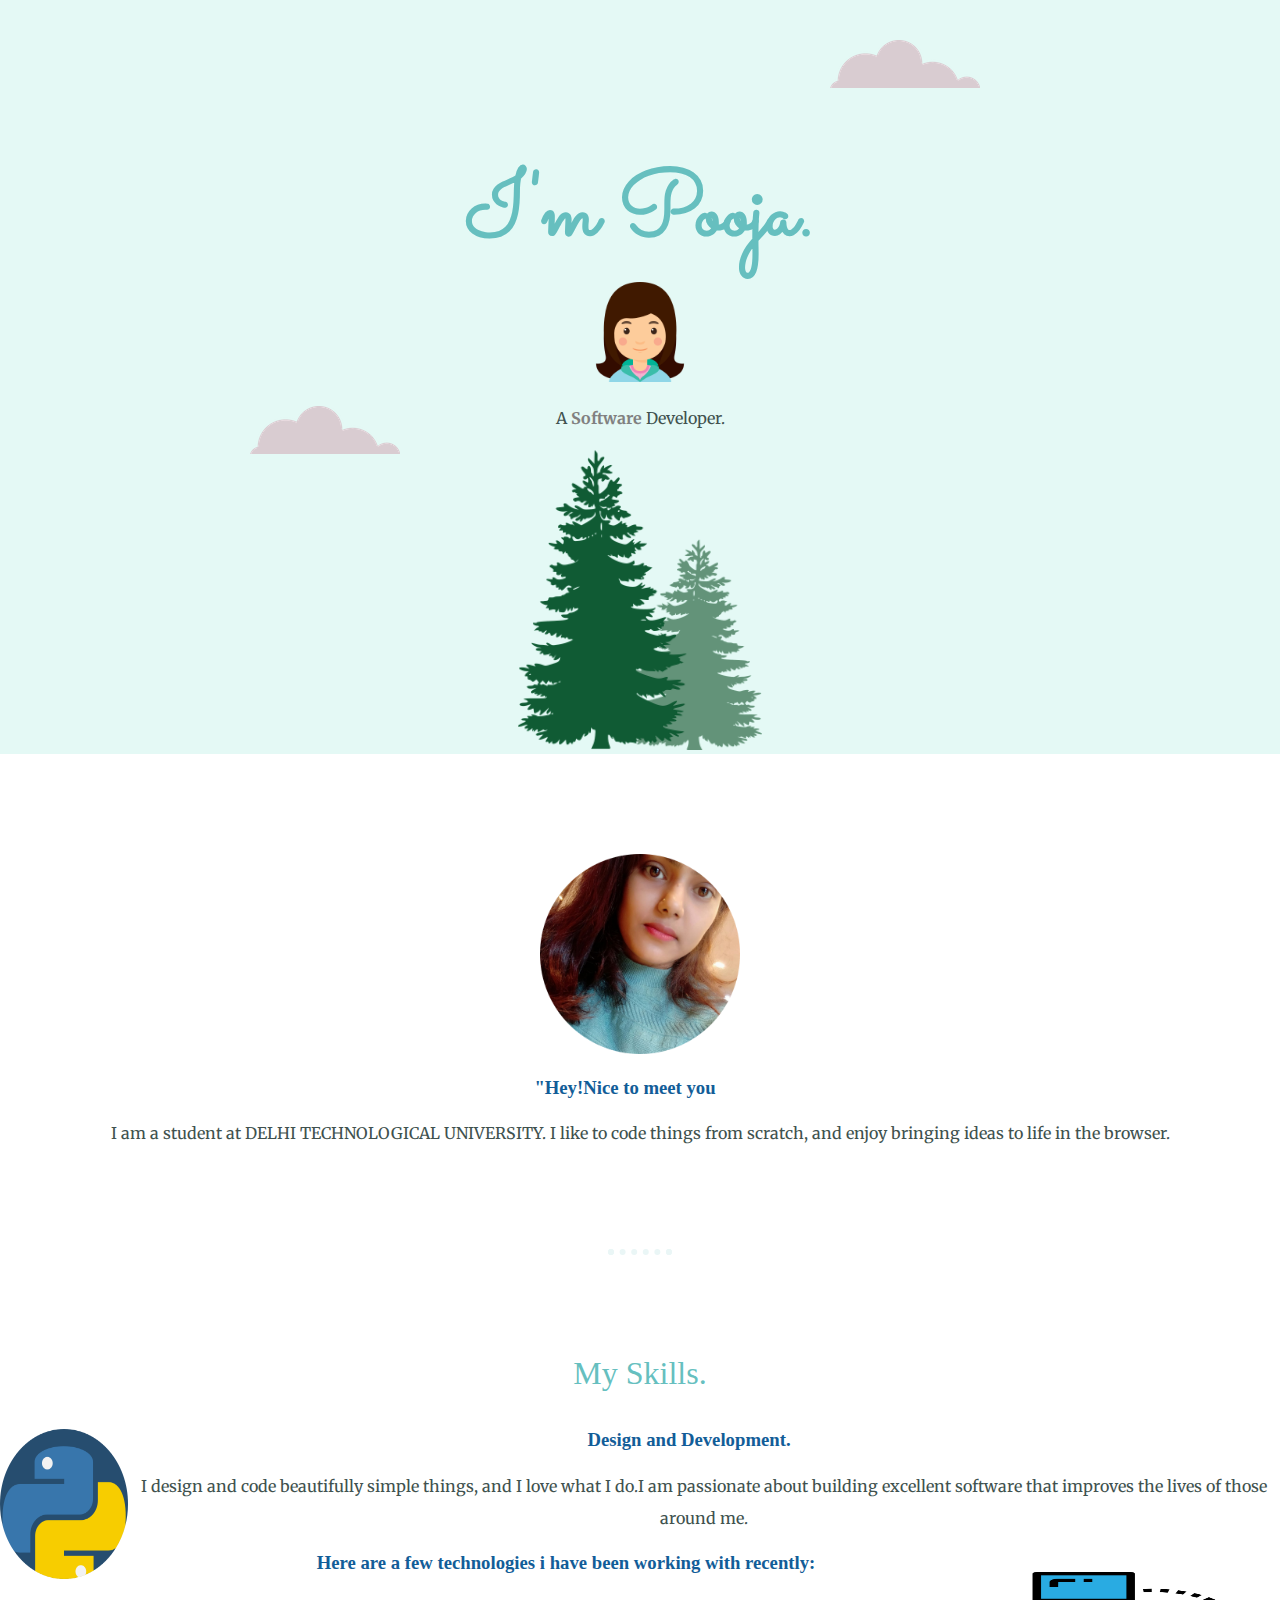
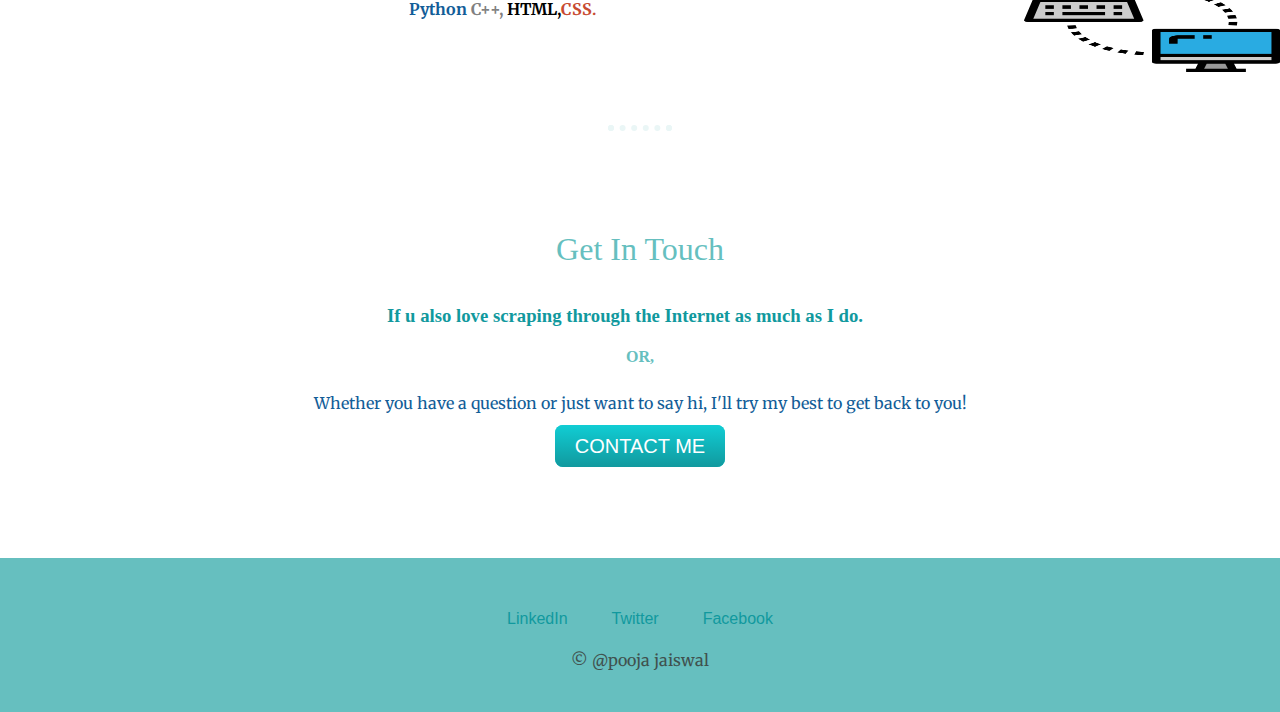
==== index.html @ f2bcefc9 "add initial cv website files" ====
<!doctype html>
<html lang="en">
<head>
    <meta charset="UTF-8">
    <meta name="viewport"
          content="width=device-width, user-scalable=no, initial-scale=1.0, maximum-scale=1.0, minimum-scale=1.0">
    <meta http-equiv="X-UA-Compatible" content="ie=edge">
    <title>POOJA'S personal site</title>
    <link rel="stylesheet"  href="css/styles.css">
<link rel="preconnect" href="https://fonts.gstatic.com">
<link href="https://fonts.googleapis.com/css2?family=Charmonman:wght@700&family=Merriweather:ital,wght@1,300&family=Metamorphous&family=Sacramento&display=swap" rel="stylesheet">

</head>
<body>
<div class="top-container">
<img class="top-cloud" src="images/cloud.png" alt="cloud img">
    <h1>I'm Pooja.</h1>
    <img src="images/girl.png" height="100px">
<p>A <span class="pro" style="color:grey;font-weight:bold">Software</span> Developer.</p>
    <img class="bottom-cloud" src="images/cloud.png" alt="cloud img">
    <img src="images/pine-trees-311512_1280.png" height=300px alt="tree img">
</div>
<div class="middle-container">
  <div class=".intro">
    <img src="images/circle-cropped.png"  height=200px alt="pooja profile pic">
    <h3 style="color:#125d98;">"Hey!Nice to meet you</h3>
    <p>I  am a student at DELHI TECHNOLOGICAL UNIVERSITY. I like to code things from scratch, and enjoy bringing ideas to life in the browser.</p>
  </div>
  <hr>
  <div class="skills">
    <h2>My Skills.</h2>
    <div class="skill-row">
      <img class="code-img" src="images/python.png" height="150px" alt="python img">
      <h3 style="color:#125d98;">Design and Development.</h3>
      <p> I design and code beautifully simple things, and I love what I do.I am passionate about building excellent software that improves the lives of those around me. </p>
    </div>
    <div class="skill-row">
      <img class="web-img" src="images/computer.png" height="100px" alt="computer img">
      <h3 style="color:#125d98;">Here are a few technologies i have been working with recently:</h3>
        <p><span class="pro" style="color:#125d98;font-weight:bold">Python  </span> <span class="pro" style="color:grey;font-weight:bold">C++,</span> <span class="pro" style="color:black;font-weight:bold">HTML,</span><span class="pro" style="color:#c84b31;font-weight:bold">CSS.</p>

    </div>
      </div>
<hr>

  <div class="contact-me">
    <h2>Get In Touch</h2>
    <h3>If u also love scraping through the Internet as much as I do.</h3>
      <h4> OR,</h4>
    <p style="color:#125d98;">Whether you have a question or just want to say hi, I'll try my best to get back to you!</p>
    <a class="btn" href="contact.html">CONTACT ME</a>
  </div>
</div>



<div class="bottom-container">
  <a class="footer-link" href="https://www.linkedin.com/in/pooja-jaiswal-2958ba208//">LinkedIn</a>
  <a class="footer-link" href="https://twitter.com/">Twitter</a>
  <a class="footer-link" href="https://www.facebook.com/profile.php?id=100026460905051">Facebook</a>
  <p>© @pooja jaiswal</p>
</div>


</body>
</html>
---- css/styles.css ----
body {
  color: #40514E;
  margin: 0;
  text-align: center;
  font-family: 'Merriweather', serif;
}

h1 {
  color: #66BFBF;
  font-size: 5.625rem;
  margin: 50px auto 0 auto;
  font-family: 'Sacramento', cursive;
}

h2 {
  color: #66BFBF;
  font-family: 'Viaoda Libre', cursive;
  font-size: 2.0rem;
  font-weight: normal;
  padding-bottom: 10px;
}

h3 {
  color: #11999E;
  font-family: 'Amatic SC', cursive;
  padding-right:30px;
  padding-top:0px;
  width=30%
}

h4{
color: #66BFBF;
  font-family: 'Viaoda Libre', cursive;
}
p{
line-height:2;
}

hr{
border:dotted #EAF6F6 6px;
border-bottom: none;
  width: 4%;
  margin: 100px auto;
}
a{
  color: #11999E;
  font-family: 'Montserrat', sans-serif;
  margin: 10px 20px;
  text-decoration: none;
}

a:hover {
  color: #EAF6F6;
}
.top-container {
  background-color: #E4F9F5;
  position: relative;
  padding-top: 100px;
}

.middle-container {
  margin: 100px 0;
}

.bottom-container {
  background-color: #66BFBF;
  padding: 50px 0 20px;
}
}


/*.middle-container{
margin: 50px 0;
}
.bottom-container{
background-color: #66BFBF;
  padding: 50px 0 20px;
}
*/
.skill-row {
  width: 50%;
  margin: 100px auto 100px auto;
  text-align: left;
}
.pro{
text-decoration:underlined;
}
.intro {
  width: 30%;
  margin: auto;
  }
.contact-message {
  width: 40%;
  margin: 40px auto 60px;
}
.copyright {
  color: #EAF6F6;
  font-size: 0.75rem;
  padding: 20px 0;
}
.top-cloud {
  position: absolute;
  right: 300px;
  top: 40px;
}

.bottom-cloud {
  position: absolute;
  left: 250px;
  bottom: 300px;
}

.code-img {
  width: 10%;
  float: left;

}

.web-img{
 width: 20%;
 float: right;
 margin-left: 20px;
 padding-top:20px;
}

.btn {
  background: #11cdd4;
  background-image: -webkit-linear-gradient(top, #11cdd4, #11999e);
  background-image: -moz-linear-gradient(top, #11cdd4, #11999e);
  background-image: -ms-linear-gradient(top, #11cdd4, #11999e);
  background-image: -o-linear-gradient(top, #11cdd4, #11999e);
  background-image: linear-gradient(to bottom, #11cdd4, #11999e);
  -webkit-border-radius: 8;
  -moz-border-radius: 8;
  border-radius: 8px;
  font-family: 'Montserrat', sans-serif;
  color: #ffffff;
  font-size: 20px;
  padding: 10px 20px 10px 20px;
  text-decoration: none;
}

.btn:hover {
  background: #30e3cb;
  background-image: -webkit-linear-gradient(top, #30e3cb, #2bc4ad);
  background-image: -moz-linear-gradient(top, #30e3cb, #2bc4ad);
  background-image: -ms-linear-gradient(top, #30e3cb, #2bc4ad);
  background-image: -o-linear-gradient(top, #30e3cb, #2bc4ad);
  background-image: linear-gradient(to bottom, #30e3cb, #2bc4ad);
  text-decoration: none;
}
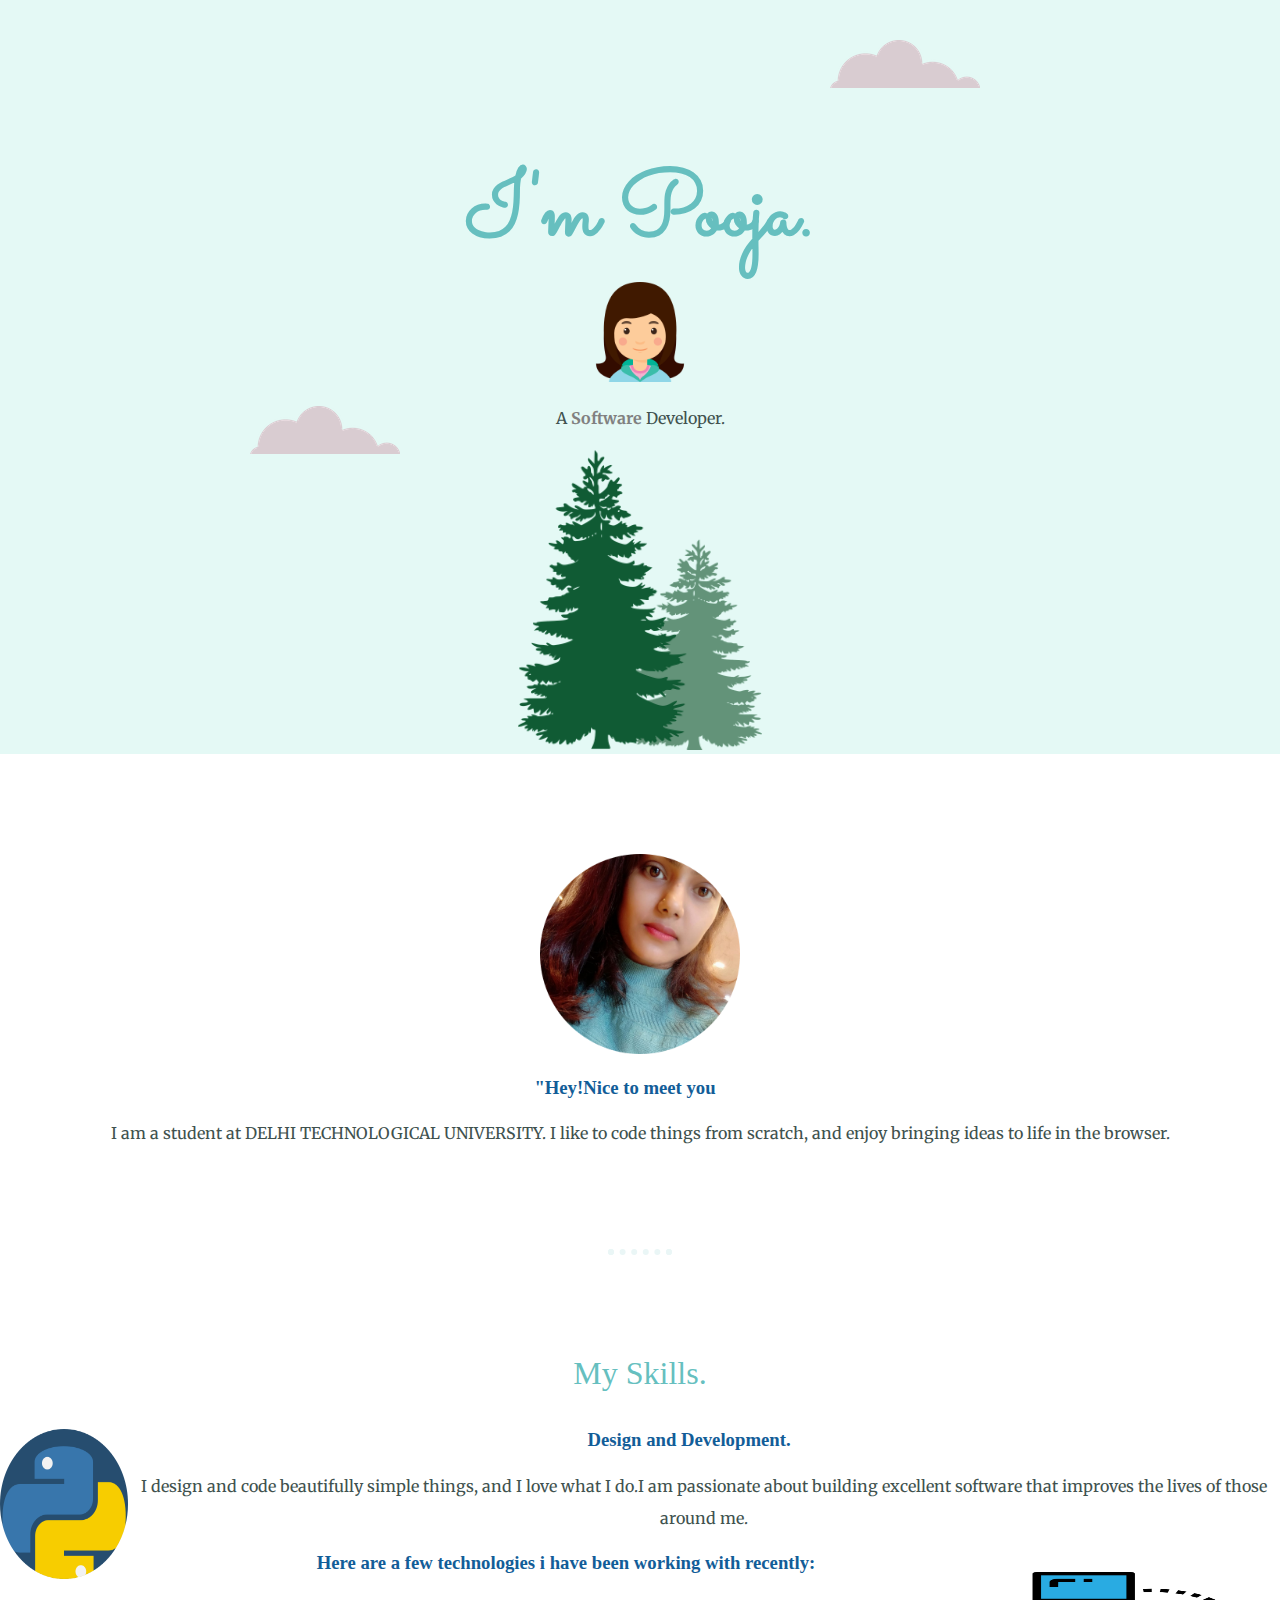
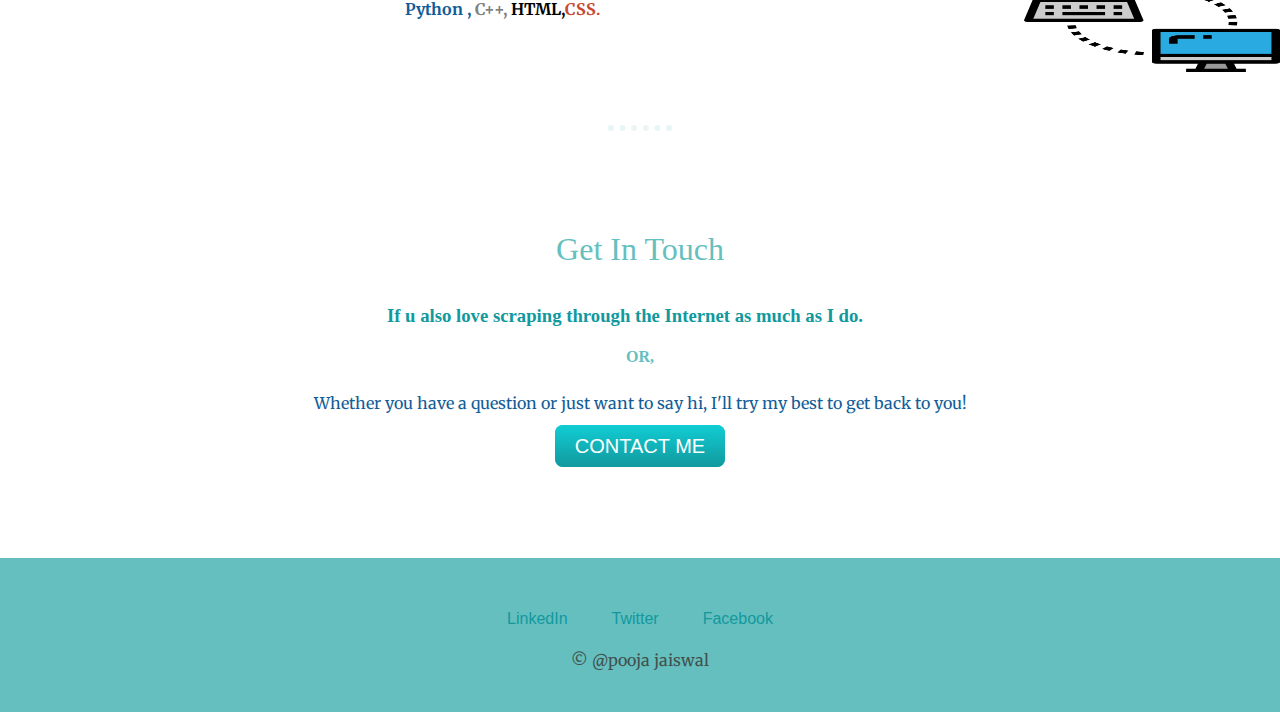
==== commit 23fa3e62: "Update index.html" ====
--- a/index.html
+++ b/index.html
@@ -37,7 +37,7 @@
     <div class="skill-row">
       <img class="web-img" src="images/computer.png" height="100px" alt="computer img">
       <h3 style="color:#125d98;">Here are a few technologies i have been working with recently:</h3>
-        <p><span class="pro" style="color:#125d98;font-weight:bold">Python  </span> <span class="pro" style="color:grey;font-weight:bold">C++,</span> <span class="pro" style="color:black;font-weight:bold">HTML,</span><span class="pro" style="color:#c84b31;font-weight:bold">CSS.</p>
+        <p><span class="pro" style="color:#125d98;font-weight:bold">Python , </span> <span class="pro" style="color:grey;font-weight:bold">C++,</span> <span class="pro" style="color:black;font-weight:bold">HTML,</span><span class="pro" style="color:#c84b31;font-weight:bold">CSS.</p>
 
     </div>
       </div>
